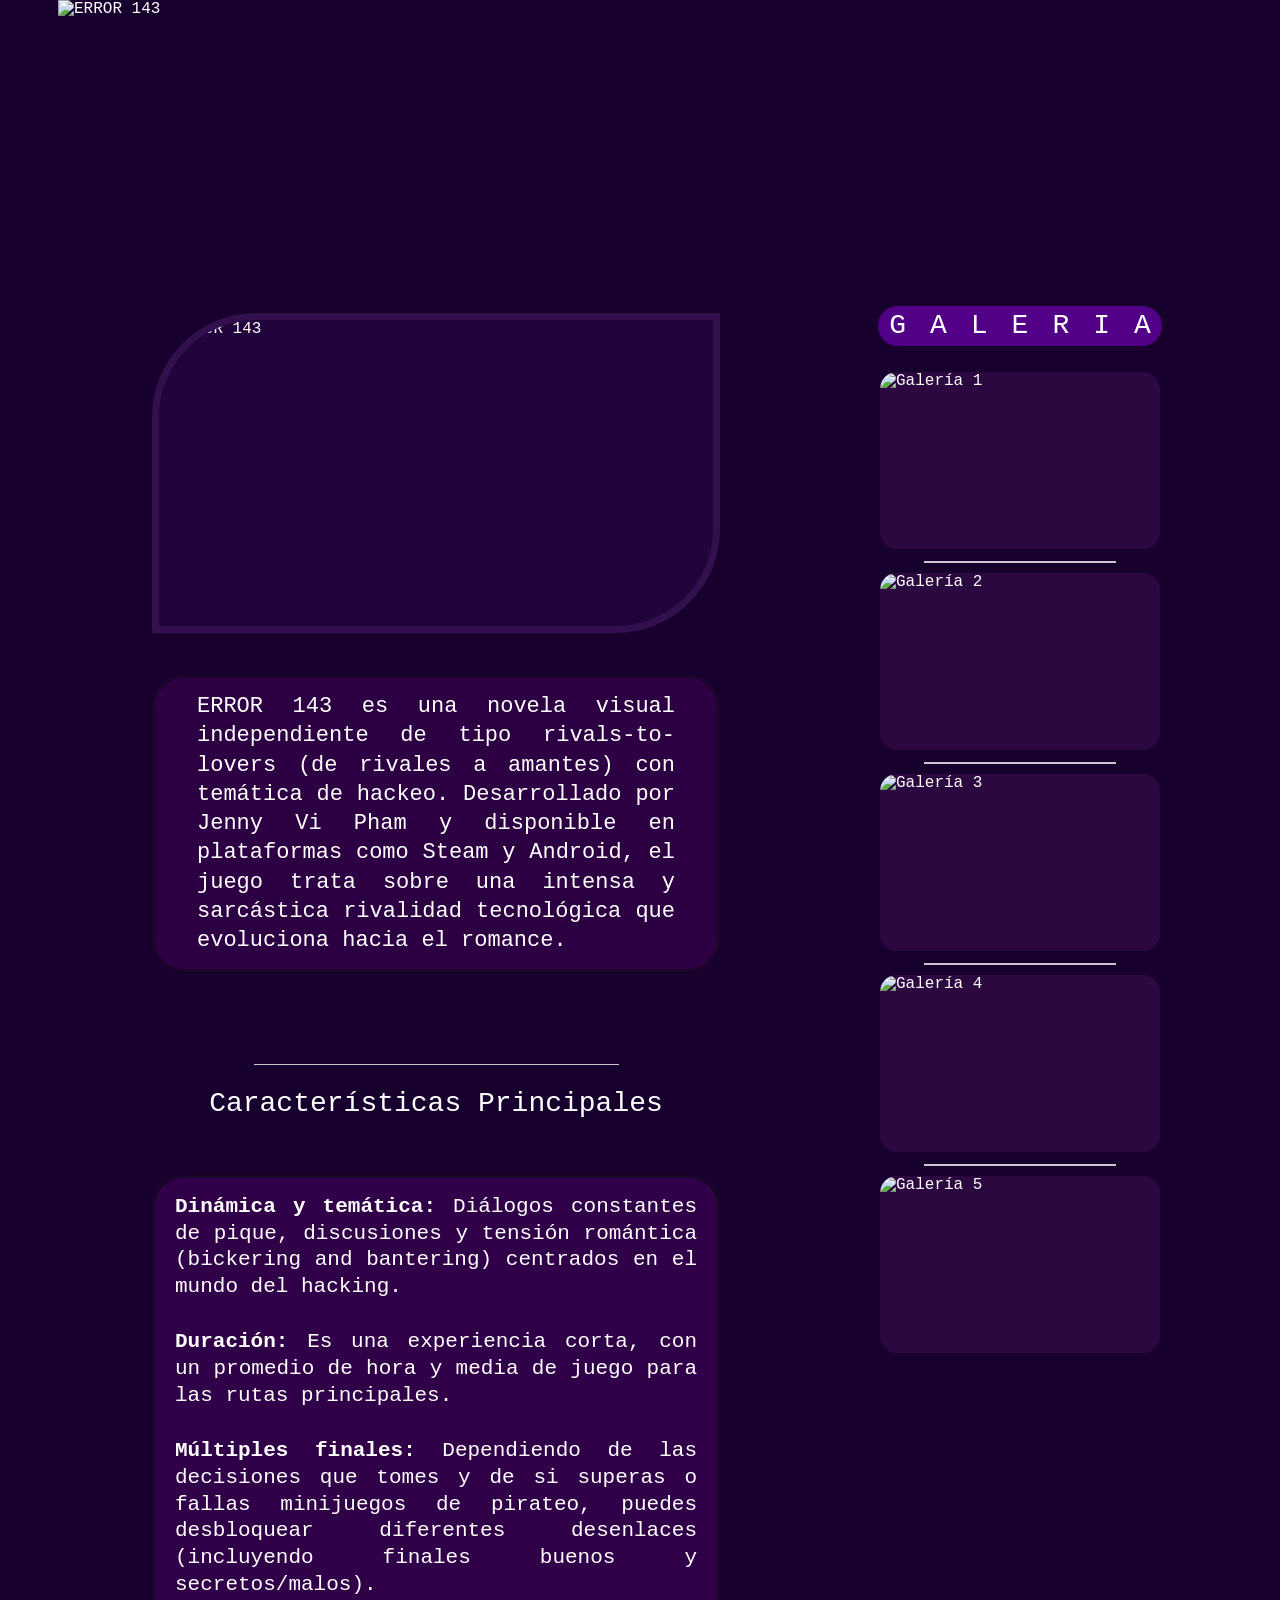
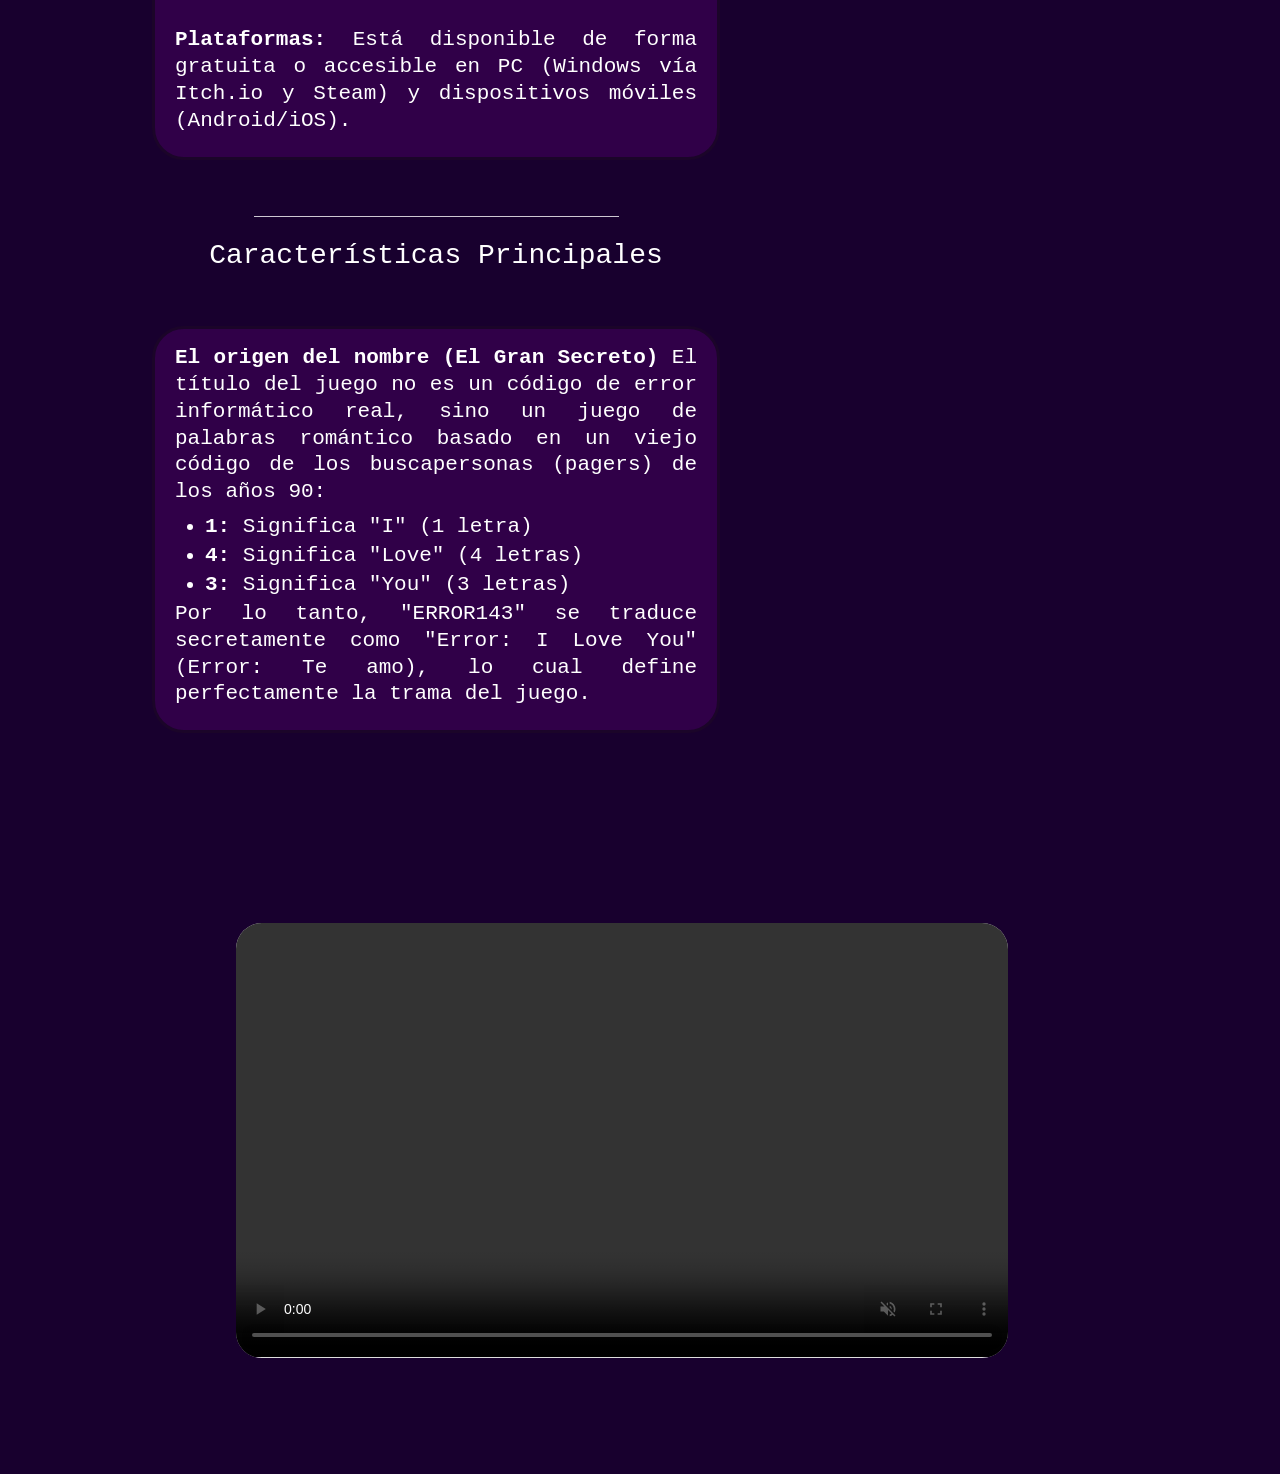
==== ERROR143.html @ 99546c96 "Add files via upload" ====
<!DOCTYPE html>
<html lang="es">

<head>
    <meta charset="UTF-8">
    <meta name="viewport"
          content="width=device-width, initial-scale=1.0">
    <title>ERROR 143</title>
    <link rel="stylesheet"
          href="dise&#241;o.css">
</head>

<body>

    <div class="pagina">

        <header class="encabezado">
            <img src="imagenes/Frame 1.png"
                 alt="ERROR 143">
        </header>

        <main class="contenido">

            <section class="contenido-principal">

                <div class="imagen-principal">
                    <img src="imagenes/image 2.png"
                         alt="ERROR 143">
                </div>

                <div class="descripcion">
                    <p>
                        ERROR 143 es una novela visual independiente de tipo rivals-to-lovers
                        (de rivales a amantes) con temática de hackeo. Desarrollado por
                        Jenny Vi Pham y disponible en plataformas como Steam y Android, el juego
                        trata sobre una intensa y sarcástica rivalidad tecnológica que evoluciona
                        hacia el romance.
                    </p>
                </div>

                <div class="separador"></div>

                <h2>Características Principales</h2>

                <div class="texto-caracteristicas texto-largo">
                    <p>
                        <strong>Dinámica y temática:</strong>
                        Diálogos constantes de pique, discusiones y tensión romántica
                        (bickering and bantering) centrados en el mundo del hacking.
                    </p>

                    <p>
                        <strong>Duración:</strong>
                        Es una experiencia corta, con un promedio de hora y media de juego
                        para las rutas principales.
                    </p>

                    <p>
                        <strong>Múltiples finales:</strong>
                        Dependiendo de las decisiones que tomes y de si superas o fallas
                        minijuegos de pirateo, puedes desbloquear diferentes desenlaces
                        (incluyendo finales buenos y secretos/malos).
                    </p>

                    <p>
                        <strong>Plataformas:</strong>
                        Está disponible de forma gratuita o accesible en PC (Windows vía
                        Itch.io y Steam) y dispositivos móviles (Android/iOS).
                    </p>
                </div>

                <div class="separador separador-bajo"></div>

                <h2>Características Principales</h2>

                <div class="texto-caracteristicas">
                    <p>
                        <strong>El origen del nombre (El Gran Secreto)</strong>
                        El título del juego no es un código de error informático real, sino
                        un juego de palabras romántico basado en un viejo código de los
                        buscapersonas (pagers) de los años 90:
                    </p>

                    <ul>
                        <li><strong>1:</strong> Significa "I" (1 letra)</li>
                        <li><strong>4:</strong> Significa "Love" (4 letras)</li>
                        <li><strong>3:</strong> Significa "You" (3 letras)</li>
                    </ul>

                    <p>
                        Por lo tanto, "ERROR143" se traduce secretamente como
                        "Error: I Love You" (Error: Te amo), lo cual define perfectamente
                        la trama del juego.
                    </p>
                </div>

            </section>

            <aside class="galeria">
                <h2>GALERIA</h2>

                <div class="galeria-contenedor">
                    <div class="imagen-galeria">
                        <img src="imagenes/Mask group.png"
                             alt="Galería 1">
                    </div>

                    <div class="imagen-galeria">
                        <img src="imagenes/Mask group (1).png"
                             alt="Galería 2">
                    </div>

                    <div class="imagen-galeria">
                        <img src="imagenes/Mask group (2).png"
                             alt="Galería 3">
                    </div>

                    <div class="imagen-galeria">
                        <img src="imagenes/Mask group (3).png"
                             alt="Galería 4">
                    </div>

                    <div class="imagen-galeria">
                        <img src="imagenes/Mask group (4).png"
                             alt="Galería 5">
                    </div>
                </div>
            </aside>

        </main>

        <section class="bloque-inferior">
            <div class="video-marco">
                <video src="imagenes/ERROR143 Animation (1).mp4"
                       controls
                       muted
                       loop
                       playsinline></video>
            </div>
        </section>

    </div>

</body>

</html>
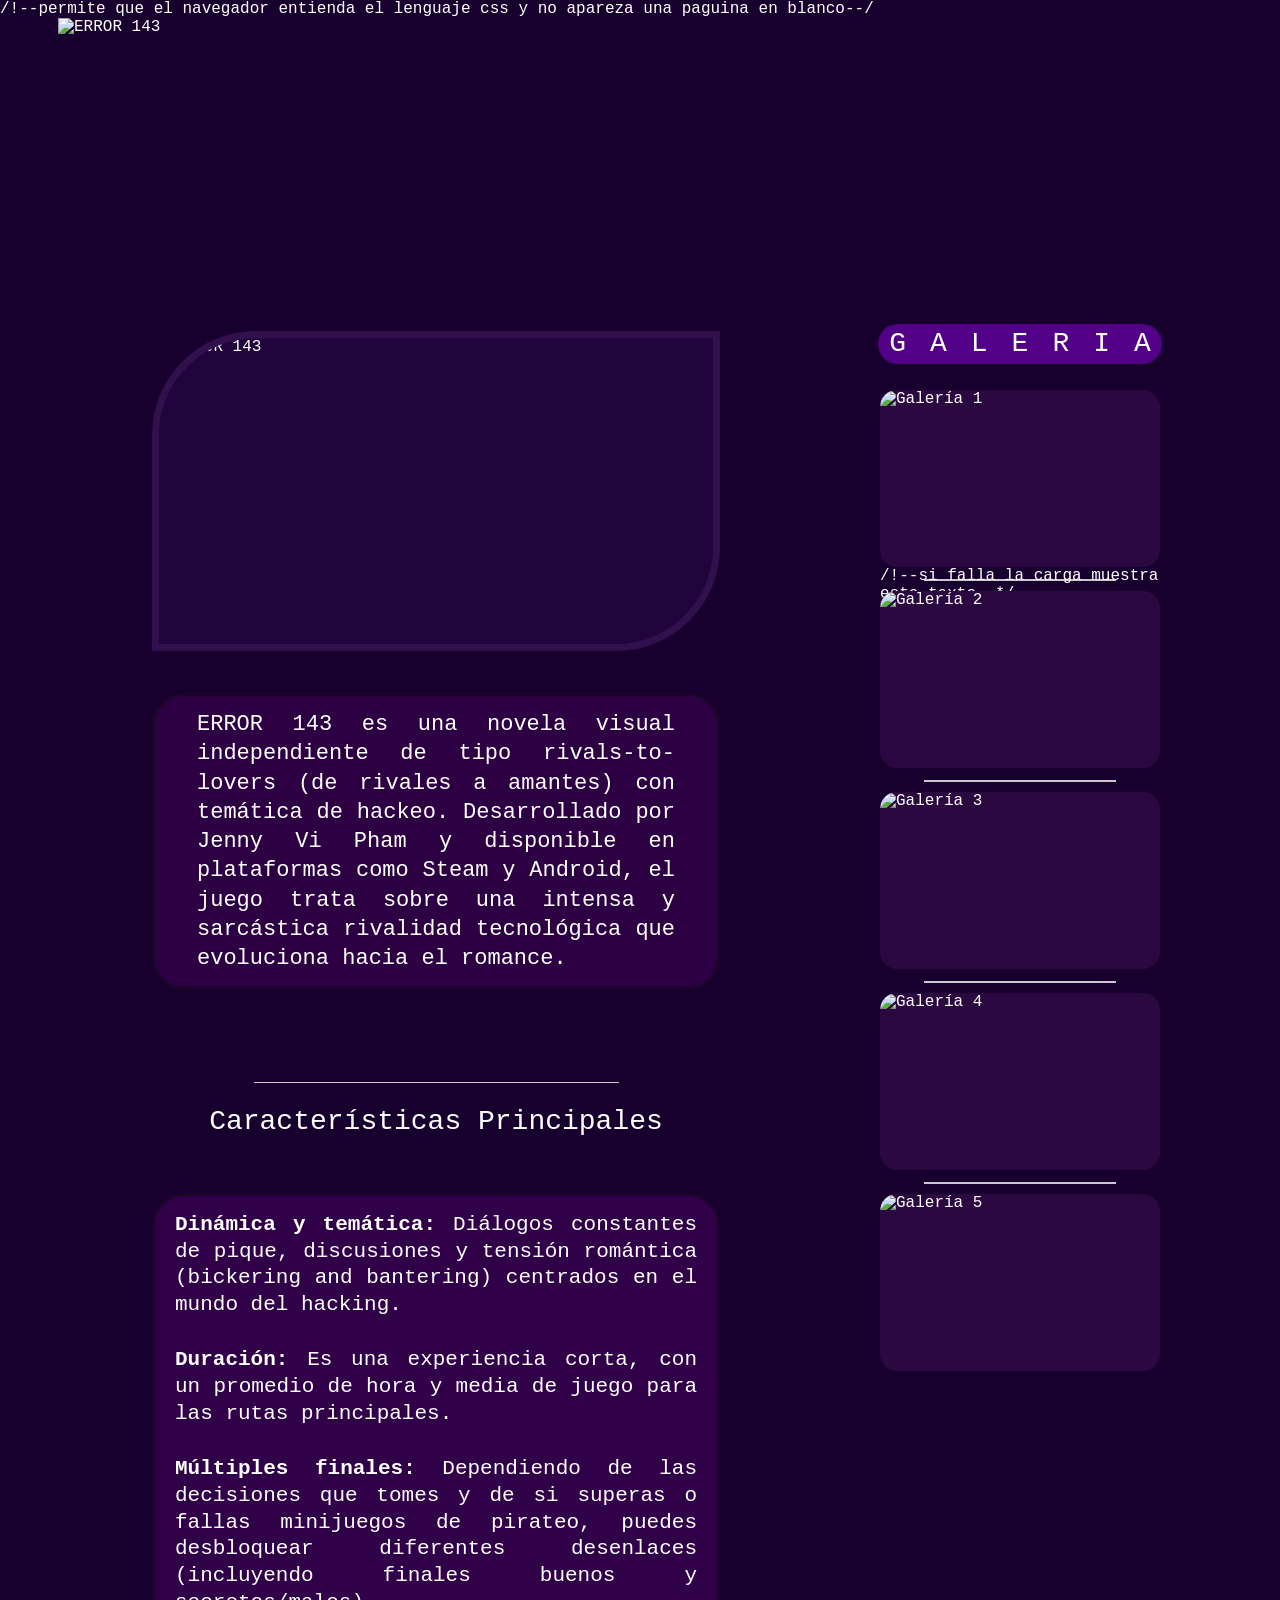
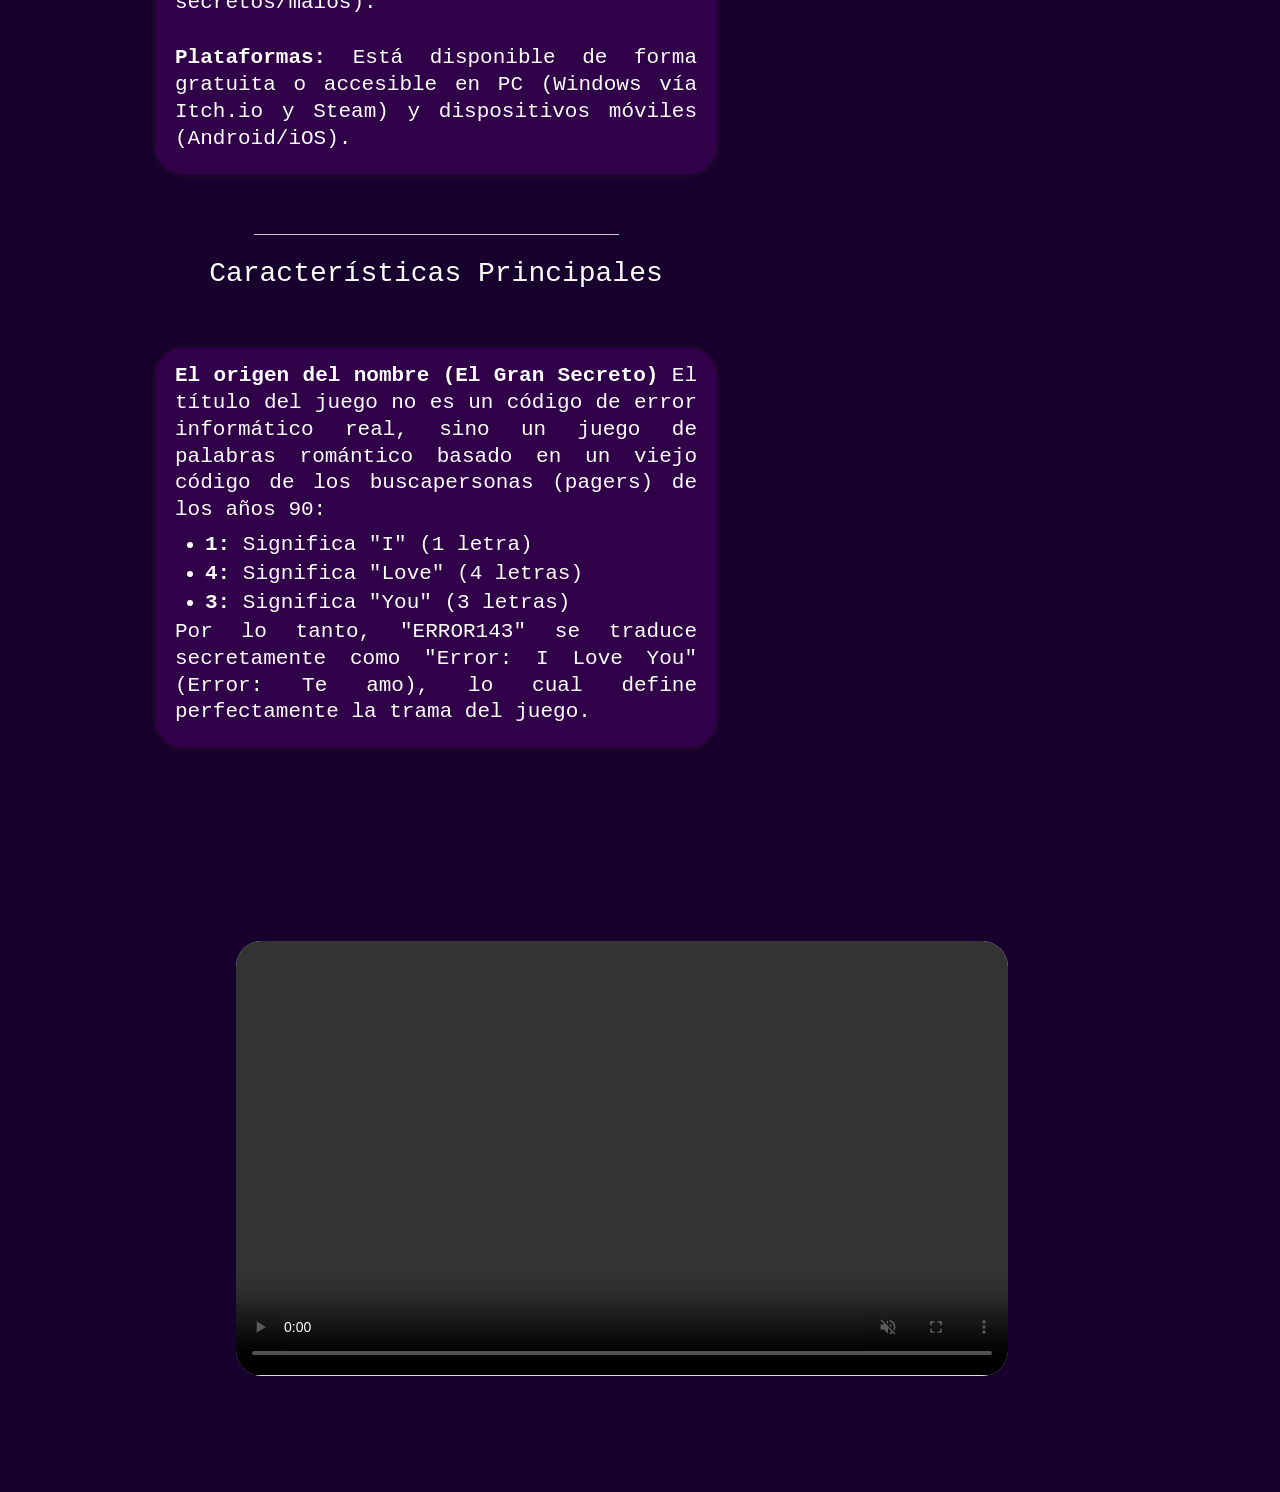
==== commit 4c528369: "Add files via upload" ====
--- a/ERROR143.html
+++ b/ERROR143.html
@@ -7,7 +7,8 @@
           content="width=device-width, initial-scale=1.0">
     <title>ERROR 143</title>
     <link rel="stylesheet"
-          href="dise&#241;o.css">
+          href="dise&#241;o.css"> /!--permite que el navegador entienda el lenguaje css y no apareza una paguina en blanco--/
+    <link rel="icon" href="imagenes/imagen_2026-08-10_230858769.png" type="image/png">
 </head>
 
 <body>
@@ -25,7 +26,7 @@
 
                 <div class="imagen-principal">
                     <img src="imagenes/image 2.png"
-                         alt="ERROR 143">
+                     alt="ERROR 143">
                 </div>
 
                 <div class="descripcion">
@@ -102,7 +103,7 @@
                 <div class="galeria-contenedor">
                     <div class="imagen-galeria">
                         <img src="imagenes/Mask group.png"
-                             alt="Galería 1">
+                             alt="Galería 1">  /!--si falla la carga muestra este texto--*/
                     </div>
 
                     <div class="imagen-galeria">
@@ -131,11 +132,7 @@
 
         <section class="bloque-inferior">
             <div class="video-marco">
-                <video src="imagenes/ERROR143 Animation (1).mp4"
-                       controls
-                       muted
-                       loop
-                       playsinline></video>
+                <video src="imagenes/ERROR143 Animation (1).mp4" autoplay muted playsinline controls , controls muted loop playsinline></video> /!--autoplay al video y barra de control para el video--*/
             </div>
         </section>
 
